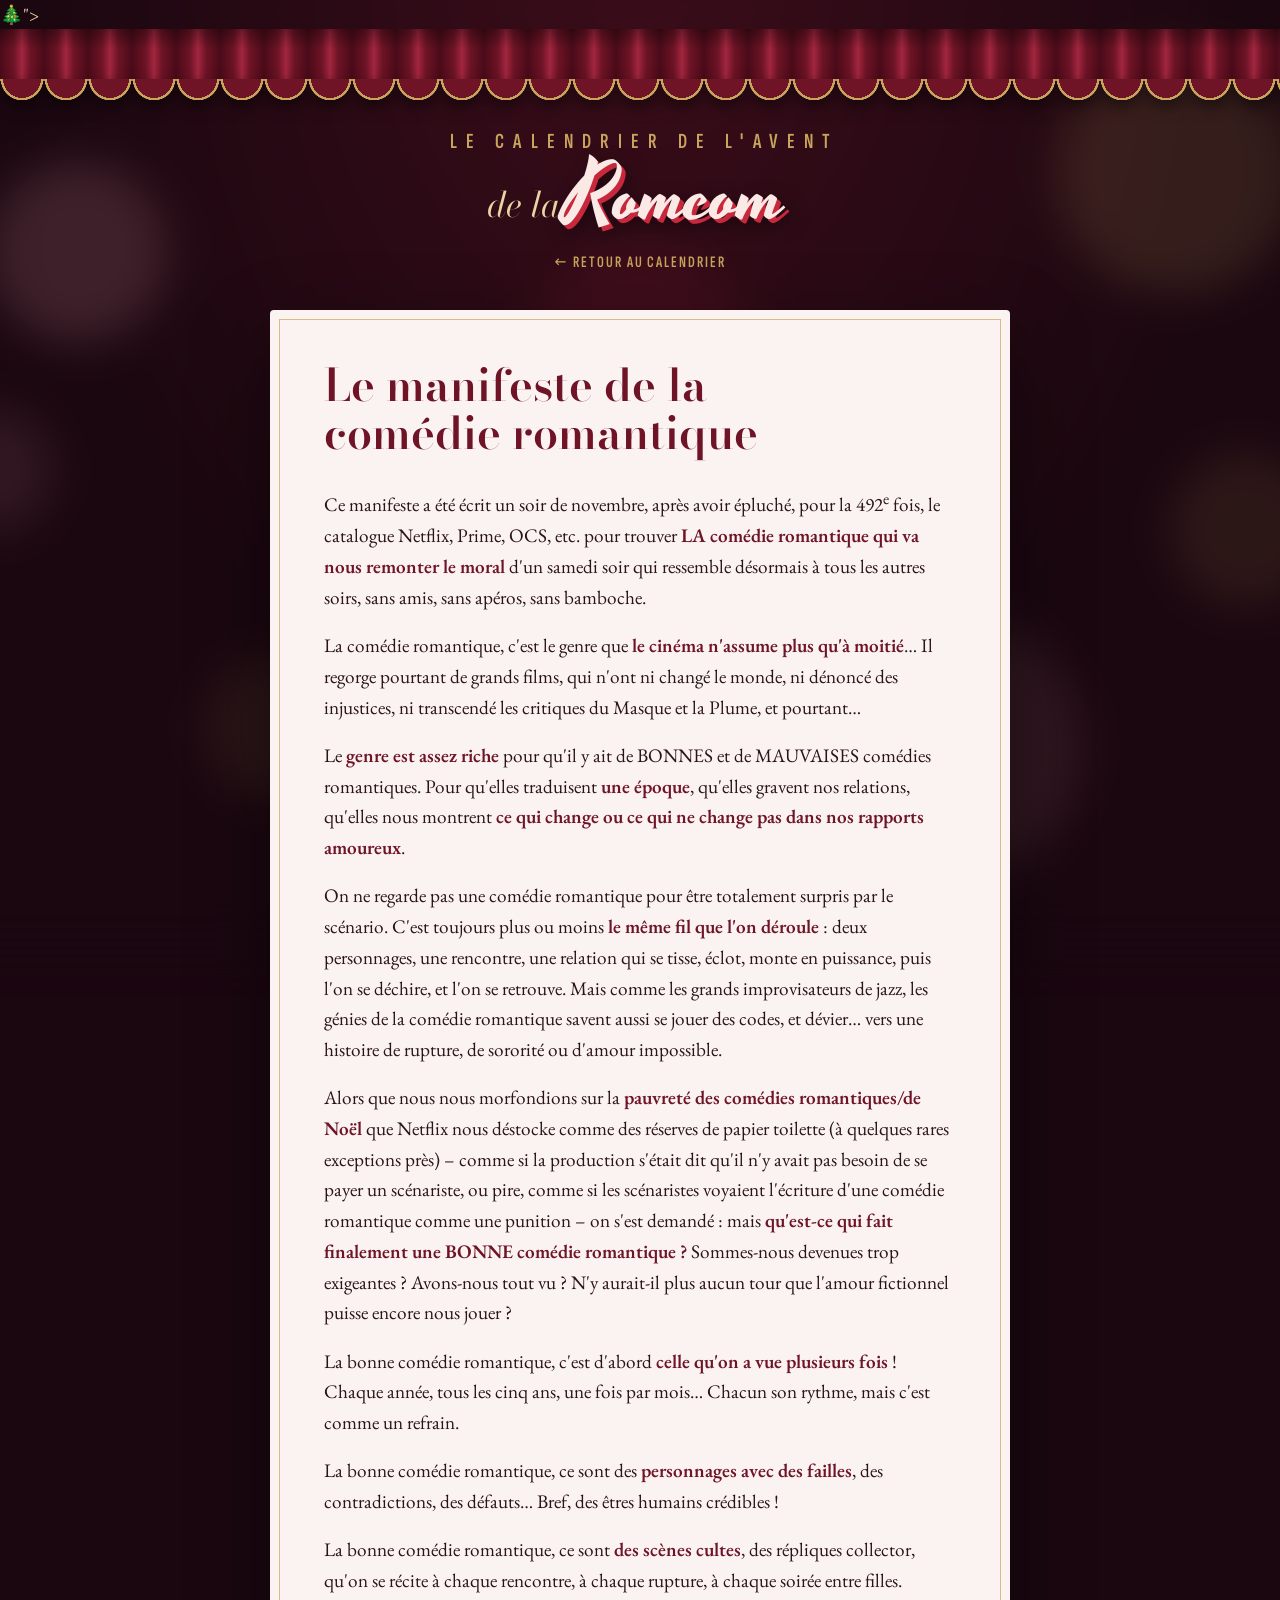
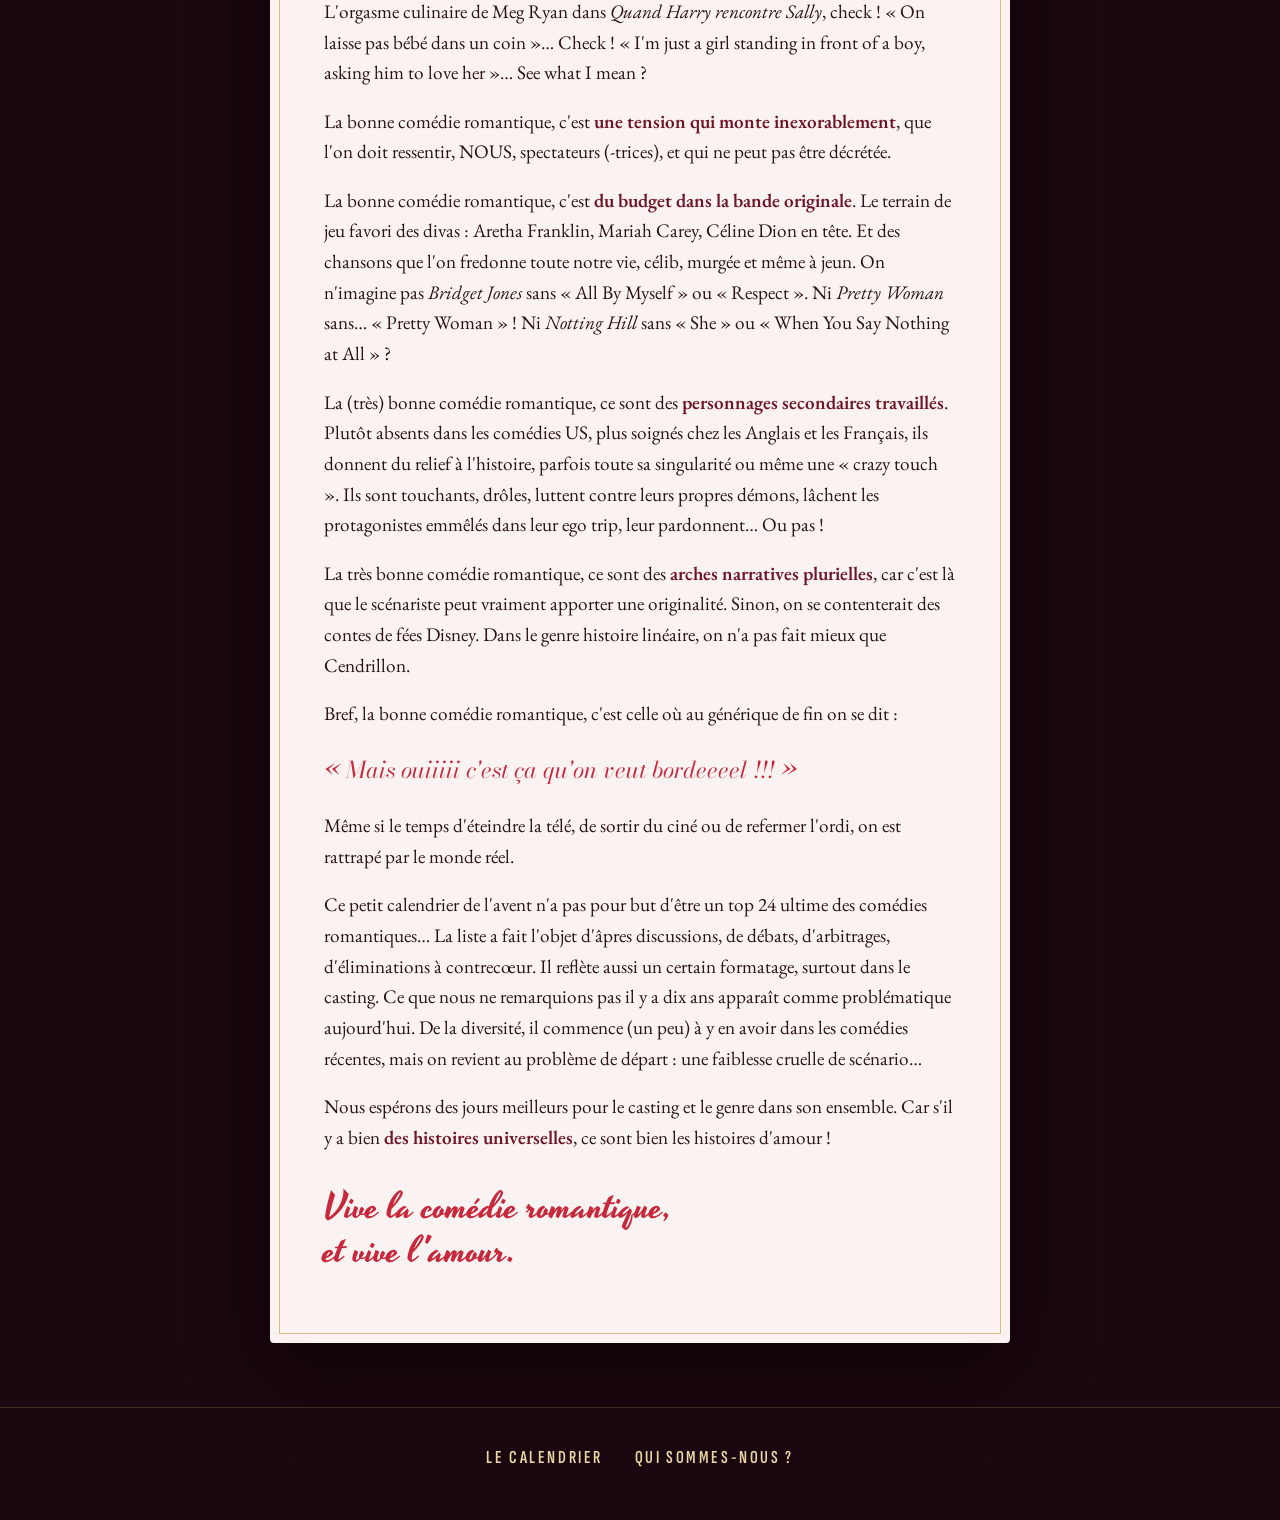
==== manifeste.html @ dc1d34f1 "Le calendrier de l'avent de la romcom Co-Authored-By: Claude Opus 5.5 <noreply@anthropic.com>" ====
<!doctype html>
<html lang="fr">
<head>
  <meta charset="utf-8">
  <meta name="viewport" content="width=device-width, initial-scale=1, viewport-fit=cover">
  <title>Le manifeste de la comédie romantique · Le calendrier de l'avent de la romcom</title>
  <meta name="description" content="Qu'est-ce qui fait une BONNE comédie romantique ? Notre manifeste.">
  <link rel="icon" href="data:image/svg+xml,%3Csvg xmlns='http://www.w3.org/2000/svg' viewBox='0 0 32 32'%3E%3Crect x='13' y='2' width='6' height='5' rx='1' fill='%23c9a45c'/%3E%3Ccircle cx='16' cy='19' r='12' fill='%236e1426' stroke='%23c9a45c' stroke-width='2'/%3E%3C/svg%3E"><text y='.9em' font-size='90'>🎄</text></svg>">
  <link rel="preconnect" href="https://fonts.googleapis.com">
  <link rel="preconnect" href="https://fonts.gstatic.com" crossorigin>
  <link href="https://fonts.googleapis.com/css2?family=Bodoni+Moda:ital,opsz,wght@0,6..96,400..700;1,6..96,400..700&family=EB+Garamond:ital,wght@0,400..600;1,400..600&family=Sofia+Sans+Extra+Condensed:wght@400;600;700&family=Yesteryear&display=swap" rel="stylesheet">
  <link rel="stylesheet" href="assets/style.css?v=7">
</head>
<body>
  <div class="bokeh" aria-hidden="true"></div>
  <div class="lambrequin" aria-hidden="true"></div>

  <header class="entete petite">
    <a href="index.html">
      <span class="enseigne-haut">Le calendrier de l'avent</span>
      <span class="enseigne-bas"><span class="de-la">de la</span> <span class="logo">Romcom</span></span>
    </a>
    <a class="retour" href="index.html">← Retour au calendrier</a>
  </header>

  <main>
    <article class="page">
      <h2>Le manifeste de la comédie romantique</h2>

      <p>Ce manifeste a été écrit un soir de novembre, après avoir épluché, pour la 492<sup>e</sup> fois, le catalogue Netflix, Prime, OCS, etc. pour trouver <strong>LA comédie romantique qui va nous remonter le moral</strong> d'un samedi soir qui ressemble désormais à tous les autres soirs, sans amis, sans apéros, sans bamboche.</p>

      <p>La comédie romantique, c'est le genre que <strong>le cinéma n'assume plus qu'à moitié</strong>… Il regorge pourtant de grands films, qui n'ont ni changé le monde, ni dénoncé des injustices, ni transcendé les critiques du Masque et la Plume, et pourtant…</p>

      <p>Le <strong>genre est assez riche</strong> pour qu'il y ait de BONNES et de MAUVAISES comédies romantiques. Pour qu'elles traduisent <strong>une époque</strong>, qu'elles gravent nos relations, qu'elles nous montrent <strong>ce qui change ou ce qui ne change pas dans nos rapports amoureux</strong>.</p>

      <p>On ne regarde pas une comédie romantique pour être totalement surpris par le scénario. C'est toujours plus ou moins <strong>le même fil que l'on déroule</strong> : deux personnages, une rencontre, une relation qui se tisse, éclot, monte en puissance, puis l'on se déchire, et l'on se retrouve. Mais comme les grands improvisateurs de jazz, les génies de la comédie romantique savent aussi se jouer des codes, et dévier… vers une histoire de rupture, de sororité ou d'amour impossible.</p>

      <p>Alors que nous nous morfondions sur la <strong>pauvreté des comédies romantiques/de Noël</strong> que Netflix nous déstocke comme des réserves de papier toilette (à quelques rares exceptions près) – comme si la production s'était dit qu'il n'y avait pas besoin de se payer un scénariste, ou pire, comme si les scénaristes voyaient l'écriture d'une comédie romantique comme une punition – on s'est demandé : mais <strong>qu'est-ce qui fait finalement une BONNE comédie romantique ?</strong> Sommes-nous devenues trop exigeantes ? Avons-nous tout vu ? N'y aurait-il plus aucun tour que l'amour fictionnel puisse encore nous jouer ?</p>

      <p>La bonne comédie romantique, c'est d'abord <strong>celle qu'on a vue plusieurs fois</strong> ! Chaque année, tous les cinq ans, une fois par mois… Chacun son rythme, mais c'est comme un refrain.</p>

      <p>La bonne comédie romantique, ce sont des <strong>personnages avec des failles</strong>, des contradictions, des défauts… Bref, des êtres humains crédibles !</p>

      <p>La bonne comédie romantique, ce sont <strong>des scènes cultes</strong>, des répliques collector, qu'on se récite à chaque rencontre, à chaque rupture, à chaque soirée entre filles. L'orgasme culinaire de Meg Ryan dans <em>Quand Harry rencontre Sally</em>, check ! « On laisse pas bébé dans un coin »… Check ! « I'm just a girl standing in front of a boy, asking him to love her »… See what I mean ?</p>

      <p>La bonne comédie romantique, c'est <strong>une tension qui monte inexorablement</strong>, que l'on doit ressentir, NOUS, spectateurs (-trices), et qui ne peut pas être décrétée.</p>

      <p>La bonne comédie romantique, c'est <strong>du budget dans la bande originale</strong>. Le terrain de jeu favori des divas : Aretha Franklin, Mariah Carey, Céline Dion en tête. Et des chansons que l'on fredonne toute notre vie, célib, murgée et même à jeun. On n'imagine pas <em>Bridget Jones</em> sans « All By Myself » ou « Respect ». Ni <em>Pretty Woman</em> sans… « Pretty Woman » ! Ni <em>Notting Hill</em> sans « She » ou « When You Say Nothing at All » ?</p>

      <p>La (très) bonne comédie romantique, ce sont des <strong>personnages secondaires travaillés</strong>. Plutôt absents dans les comédies US, plus soignés chez les Anglais et les Français, ils donnent du relief à l'histoire, parfois toute sa singularité ou même une « crazy touch ». Ils sont touchants, drôles, luttent contre leurs propres démons, lâchent les protagonistes emmêlés dans leur ego trip, leur pardonnent… Ou pas !</p>

      <p>La très bonne comédie romantique, ce sont des <strong>arches narratives plurielles</strong>, car c'est là que le scénariste peut vraiment apporter une originalité. Sinon, on se contenterait des contes de fées Disney. Dans le genre histoire linéaire, on n'a pas fait mieux que Cendrillon.</p>

      <p>Bref, la bonne comédie romantique, c'est celle où au générique de fin on se dit :</p>
      <p class="exergue">« Mais ouiiiii c'est ça qu'on veut bordeeeel !!! »</p>
      <p>Même si le temps d'éteindre la télé, de sortir du ciné ou de refermer l'ordi, on est rattrapé par le monde réel.</p>

      <p>Ce petit calendrier de l'avent n'a pas pour but d'être un top 24 ultime des comédies romantiques… La liste a fait l'objet d'âpres discussions, de débats, d'arbitrages, d'éliminations à contrecœur. Il reflète aussi un certain formatage, surtout dans le casting. Ce que nous ne remarquions pas il y a dix ans apparaît comme problématique aujourd'hui. De la diversité, il commence (un peu) à y en avoir dans les comédies récentes, mais on revient au problème de départ : une faiblesse cruelle de scénario…</p>

      <p>Nous espérons des jours meilleurs pour le casting et le genre dans son ensemble. Car s'il y a bien <strong>des histoires universelles</strong>, ce sont bien les histoires d'amour !</p>

      <p class="signature">Vive la comédie romantique,<br>et vive l'amour.</p>
    </article>
  </main>

  <footer class="pied">
    <nav>
      <a href="index.html">Le calendrier</a>
      <a href="qui-sommes-nous.html">Qui sommes-nous ?</a>
    </nav>
  </footer>
</body>
</html>
---- assets/style.css ----
/* Le calendrier de l'avent de la romcom
   Concept : un palais de cinéma à Noël. Rideau de velours, boules dorées,
   fiche façon programme de séance (bloc-générique d'affiche, tableau des séances). */
:root {
  --nuit: #1b0710;          /* fond : velours dans le noir de la salle */
  --velours: #6e1426;       /* rideau, boules */
  --velours-clair: #a3263f;
  --rouge: #c8283c;         /* le rouge du logo d'origine */
  --or: #c9a45c;
  --or-pale: #ead5a4;
  --rose-papier: #fbf3f1;   /* papier du programme, légèrement rosé */
  --encre: #2a1418;
  --encre-2: #6f565b;
  --filet: rgba(110, 20, 38, .18);

  --f-titre: "Bodoni Moda", "Didot", "Bodoni 72", serif;
  --f-texte: "EB Garamond", "Garamond", "Times New Roman", serif;
  --f-generique: "Sofia Sans Extra Condensed", "Arial Narrow", sans-serif;
  --f-logo: "Yesteryear", "Brush Script MT", cursive;

  color-scheme: dark;
}

*, *::before, *::after { box-sizing: border-box; }
html { -webkit-text-size-adjust: 100%; }
body {
  margin: 0;
  min-height: 100vh;
  background: var(--nuit);
  color: var(--or-pale);
  font-family: var(--f-texte);
  font-size: 1.15rem;
  line-height: 1.6;
  overflow-x: hidden;
}
a { color: inherit; }
img { max-width: 100%; display: block; }
h1, h2, h3 { text-wrap: balance; }

/* Lumières floues de la salle (clin d'œil au fond du site d'origine) */
.bokeh {
  position: fixed; inset: 0; z-index: -1; pointer-events: none;
  background:
    radial-gradient(circle at 10% 30%, rgba(236, 160, 175, .16) 0 6%, transparent 6.5%),
    radial-gradient(circle at 88% 22%, rgba(201, 164, 92, .14) 0 8%, transparent 8.5%),
    radial-gradient(circle at 72% 80%, rgba(236, 160, 175, .10) 0 10%, transparent 10.5%),
    radial-gradient(circle at 24% 78%, rgba(201, 164, 92, .09) 0 5%, transparent 5.5%),
    radial-gradient(circle at 50% 42%, rgba(200, 40, 60, .10) 0 13%, transparent 13.5%),
    radial-gradient(circle at 93% 58%, rgba(201, 164, 92, .10) 0 5%, transparent 5.5%),
    radial-gradient(circle at 4% 52%, rgba(236, 160, 175, .10) 0 4%, transparent 4.5%),
    radial-gradient(ellipse at 50% 0%, #3b0d1a 0%, var(--nuit) 60%);
  filter: blur(20px);
  transform: scale(1.1);
}
/* Étincelles dorées qui scintillent dans la salle */
.etincelles { position: fixed; inset: 0; z-index: -1; pointer-events: none; }
.etincelles span {
  position: absolute; width: 3px; height: 3px; border-radius: 50%;
  background: var(--or-pale);
  box-shadow: 0 0 6px 1px rgba(234, 213, 164, .7);
  opacity: 0;
  animation: scintille 5s ease-in-out infinite;
}
@keyframes scintille { 0%, 100% { opacity: 0; transform: scale(.6); } 50% { opacity: .9; transform: scale(1); } }

/* ---------- Le lambrequin : le haut du rideau de scène ---------- */
.lambrequin { position: relative; height: 76px; pointer-events: none; }
.lambrequin::before {
  content: ""; position: absolute; inset: 0 0 26px;
  background:
    linear-gradient(180deg, rgba(0, 0, 0, .35), transparent 40%),
    repeating-linear-gradient(90deg, #4a0b19 0, var(--velours) 14px, var(--velours-clair) 22px, var(--velours) 30px, #4a0b19 44px);
  box-shadow: 0 2px 0 var(--or);
}
.lambrequin::after {
  content: ""; position: absolute; left: 0; right: 0; bottom: 0; height: 26px;
  background: radial-gradient(circle at 50% 0, var(--velours) 0 19px, var(--or) 19px 21px, transparent 21.5px) 0 0 / 44px 26px repeat-x;
  filter: drop-shadow(0 6px 8px rgba(0, 0, 0, .5));
}

/* ---------- En-tête : l'enseigne ---------- */
.entete {
  text-align: center;
  padding-block: 2rem .5rem;
  padding-left: max(16px, env(safe-area-inset-left, 0px));
  padding-right: max(16px, env(safe-area-inset-right, 0px));
}
.entete h1 { margin: 0; font-weight: normal; line-height: 1; }
.enseigne-haut {
  display: block;
  font-family: var(--f-generique); font-weight: 600;
  font-size: clamp(1rem, 3vw, 1.35rem);
  letter-spacing: .42em; text-transform: uppercase;
  color: var(--or);
  padding-left: .42em; /* compense l'espacement de la dernière lettre */
}
.enseigne-bas { display: flex; align-items: baseline; justify-content: center; gap: .25em; margin-top: .2rem; }
.enseigne-bas .de-la { font-family: var(--f-titre); font-style: italic; font-size: clamp(1.4rem, 4vw, 2.2rem); color: var(--or-pale); }
.logo {
  font-family: var(--f-logo);
  font-size: clamp(4.2rem, 15vw, 8.5rem);
  line-height: .9;
  color: #fbe9e6;
  text-shadow: .045em .045em 0 var(--rouge), .09em .09em 18px rgba(0, 0, 0, .55);
  padding-right: .1em;
}
.accroche {
  margin: 1.1rem auto 0; max-width: 34ch;
  font-style: italic; color: rgba(234, 213, 164, .85);
  font-size: clamp(1.1rem, 2.8vw, 1.3rem); line-height: 1.4;
}
.statut {
  margin: 1.4rem auto 0; max-width: 40ch; min-height: 1.6em;
  font-family: var(--f-generique); font-weight: 600; font-size: 1.15rem;
  letter-spacing: .08em; text-transform: uppercase; color: var(--or);
}
.apercu {
  max-width: 560px; margin: 1rem auto 0; padding: .5rem 1rem; text-align: center;
  font-family: var(--f-generique); letter-spacing: .06em; text-transform: uppercase; font-size: .95rem;
  border: 1px dashed var(--or); color: var(--or-pale);
}

/* ---------- Le calendrier : 24 boules ---------- */
.calendrier {
  display: grid;
  grid-template-columns: repeat(6, minmax(0, 1fr));
  gap: 3.4rem 2rem;
  max-width: 1040px;
  margin: 0 auto;
  padding-block: 3.2rem 4.5rem;
  padding-left: max(16px, env(safe-area-inset-left, 0px));
  padding-right: max(16px, env(safe-area-inset-right, 0px));
}
@media (max-width: 860px) { .calendrier { grid-template-columns: repeat(4, minmax(0, 1fr)); } }
@media (max-width: 540px) { .calendrier { grid-template-columns: repeat(3, minmax(0, 1fr)); gap: 2.8rem 1.1rem; padding-top: 2.6rem; } }

.case {
  position: relative;
  aspect-ratio: 1; width: 100%; max-width: 100%;
  padding: 0; margin: 0; border: 0; background: none;
  border-radius: 50%;
  perspective: 1000px;
  cursor: pointer;
  color: inherit; font: inherit;
  -webkit-tap-highlight-color: transparent;
  /* les boules se balancent doucement au bout de leur fil */
  animation: balance 6s ease-in-out infinite;
  animation-delay: calc(var(--i) * -0.37s);
  transform-origin: 50% -30%;
}
@keyframes balance { 0%, 100% { rotate: -1.6deg; } 50% { rotate: 1.6deg; } }
/* attache dorée + fil */
.case::before {
  content: ""; position: absolute; left: 50%; top: -9%; width: 20%; height: 10%;
  translate: -50% 0; border-radius: 2px 2px 1px 1px; z-index: 2;
  background: linear-gradient(90deg, #8d6c2f, var(--or-pale) 45%, var(--or) 60%, #8d6c2f);
}
.case::after {
  content: ""; position: absolute; left: 50%; bottom: 109%; width: 1px; height: 2.4rem;
  background: linear-gradient(180deg, transparent, rgba(201, 164, 92, .65));
}
.case-inner {
  position: absolute; inset: 0;
  transform-style: preserve-3d;
  transition: transform 1s cubic-bezier(.2, .75, .2, 1), scale .25s ease;
  border-radius: 50%;
}
.case.ouverte .case-inner { transform: rotateY(180deg); }
.face {
  position: absolute; inset: 0;
  border-radius: 50%; overflow: hidden;
  -webkit-backface-visibility: hidden; backface-visibility: hidden;
  display: flex; flex-direction: column; align-items: center; justify-content: center;
}
.porte {
  background: radial-gradient(circle at 34% 28%, #b9405a 0%, var(--velours-clair) 18%, var(--velours) 52%, #2c0811 100%);
  box-shadow: inset 0 0 0 2px var(--or), inset 0 0 0 7px rgba(44, 8, 17, .45), inset 0 0 0 8px rgba(201, 164, 92, .5), 0 14px 26px rgba(0, 0, 0, .5);
}
.porte::before {
  content: ""; position: absolute; left: 20%; top: 12%; width: 32%; height: 20%;
  border-radius: 50%; rotate: -28deg;
  background: radial-gradient(ellipse, rgba(255, 255, 255, .32), transparent 70%);
}
.num {
  font-family: var(--f-titre); font-style: italic; font-weight: 600;
  font-size: clamp(1.9rem, 5vw, 3rem); line-height: 1;
  color: var(--or-pale);
  font-variant-numeric: lining-nums;
}
.mois {
  margin-top: .25em;
  font-family: var(--f-generique); font-weight: 600;
  font-size: clamp(.7rem, 1.6vw, .85rem); letter-spacing: .24em; text-transform: uppercase;
  color: var(--or);
}
.case.fermee { cursor: default; }
.case.fermee .porte { filter: saturate(.5) brightness(.6); }
/* disponible mais pas encore ouverte : elle brille */
.case.prete .porte { animation: halo 2.4s ease-in-out infinite; }
.case.prete .mois::after { content: " ✦"; color: var(--or-pale); }
@keyframes halo {
  0%, 100% { box-shadow: inset 0 0 0 2px var(--or), inset 0 0 0 7px rgba(44,8,17,.45), inset 0 0 0 8px rgba(201,164,92,.5), 0 14px 26px rgba(0,0,0,.5), 0 0 0 0 rgba(234,213,164,0); }
  50% { box-shadow: inset 0 0 0 2px var(--or-pale), inset 0 0 0 7px rgba(44,8,17,.45), inset 0 0 0 8px rgba(234,213,164,.8), 0 14px 26px rgba(0,0,0,.5), 0 0 28px 4px rgba(234,213,164,.4); }
}
/* le 24 : la boule dorée */
.case[data-jour="24"] .porte {
  background: radial-gradient(circle at 34% 28%, #fff2cf 0%, var(--or-pale) 20%, var(--or) 55%, #8d6c2f 100%);
  box-shadow: inset 0 0 0 2px var(--or-pale), inset 0 0 0 7px rgba(141, 108, 47, .4), inset 0 0 0 8px rgba(255, 242, 207, .6), 0 14px 26px rgba(0, 0, 0, .5);
}
.case[data-jour="24"] .num, .case[data-jour="24"] .mois { color: var(--velours); }

.scene {
  transform: rotateY(180deg);
  background-color: var(--velours);
  background-size: 116%;
  background-position: center;
  box-shadow: inset 0 0 0 3px var(--or), 0 14px 26px rgba(0, 0, 0, .5);
}
.pastille {
  position: absolute; bottom: 6%; left: 50%; translate: -50% 0;
  padding: .05em .55em;
  background: var(--nuit); color: var(--or-pale);
  font-family: var(--f-titre); font-style: italic; font-weight: 600; font-size: clamp(.75rem, 1.9vw, .95rem);
  border: 1px solid var(--or);
}
.case:not(.fermee):hover .case-inner, .case:not(.fermee):focus-visible .case-inner { scale: 1.05; }
.case:focus-visible { outline: 2px solid var(--or-pale); outline-offset: 6px; }
.case.secoue { animation: secoue .5s ease; }
@keyframes secoue { 0%, 100% { rotate: 0deg; } 20% { rotate: -7deg; } 40% { rotate: 6deg; } 60% { rotate: -4deg; } 80% { rotate: 2deg; } }

/* ---------- La fiche : un programme de séance ---------- */
.fiche {
  width: min(880px, calc(100% - 24px));
  max-height: calc(100dvh - 24px);
  padding: 0; border: 0;
  border-radius: 4px;
  background: var(--rose-papier);
  color: var(--encre);
  box-shadow: 0 30px 80px rgba(0, 0, 0, .6);
  overflow: hidden;
  color-scheme: light;
}
.fiche[open] { display: flex; flex-direction: column; animation: apparait .4s cubic-bezier(.2, .75, .2, 1); }
@keyframes apparait { from { opacity: 0; transform: translateY(20px); } to { opacity: 1; transform: none; } }
.fiche::backdrop { background: rgba(14, 4, 8, .8); backdrop-filter: blur(4px); -webkit-backdrop-filter: blur(4px); }
.fiche::before { content: ""; position: absolute; inset: 9px; border: 1px solid rgba(201, 164, 92, .7); pointer-events: none; z-index: 1; }
.fiche-contenu { overflow-y: auto; padding: 2.8rem 3rem 2.2rem; }
.fermer {
  position: absolute; top: 18px; right: 18px; z-index: 3;
  width: 40px; height: 40px; border-radius: 50%;
  border: 1px solid var(--or); background: var(--rose-papier); color: var(--velours);
  font-family: var(--f-texte); font-size: 1.6rem; line-height: 1; cursor: pointer;
  display: grid; place-items: center;
}
.fermer:hover { background: var(--velours); color: var(--or-pale); }
.fermer:focus-visible, .ou-regarder a:focus-visible { outline: 2px solid var(--rouge); outline-offset: 3px; }

.fiche-haut { display: grid; grid-template-columns: 200px minmax(0, 1fr); grid-template-rows: auto 1fr; column-gap: 2.2rem; align-items: start; }
.fiche-haut .fiche-affiche { grid-row: 1 / span 2; }
.fiche-haut .generique { grid-column: 2; }
.fiche-affiche { width: 100%; height: auto; aspect-ratio: 2 / 3; max-width: 100%; object-fit: cover; box-shadow: 0 14px 30px rgba(42, 20, 24, .35); }
.fiche-date {
  margin: 0 0 .5rem;
  font-family: var(--f-generique); font-weight: 600; font-size: 1rem;
  letter-spacing: .14em; text-transform: uppercase; color: var(--rouge);
  padding-right: 3rem;
}
.fiche-titre { margin: 0; font-family: var(--f-titre); font-weight: 600; font-size: clamp(1.8rem, 4.4vw, 2.9rem); line-height: 1.05; letter-spacing: -.01em; color: var(--velours); }
.fiche-vf { margin: .4rem 0 0; font-family: var(--f-titre); font-style: italic; font-size: clamp(1.05rem, 2.5vw, 1.3rem); color: var(--encre-2); }
.fiche-annee { font-style: normal; font-variant-numeric: lining-nums; }

/* Bloc-générique, comme au bas d'une affiche */
.generique {
  margin: 1.4rem 0 0;
  font-family: var(--f-generique);
  text-transform: uppercase;
  line-height: 1.15;
  color: var(--encre-2);
  display: flex; flex-wrap: wrap; gap: .5rem 1.1rem;
  padding-top: 1rem; border-top: 1px solid var(--filet);
}
.generique p { margin: 0; }
.generique .role { display: block; font-size: .8rem; font-weight: 600; letter-spacing: .16em; color: var(--rouge); }
.generique .noms { font-size: 1.3rem; font-weight: 700; letter-spacing: .02em; color: var(--encre); }
.generique .roman { display: block; font-size: .95rem; font-weight: 400; letter-spacing: .04em; color: var(--encre-2); }
.generique .avec { flex-basis: 100%; }

.bloc { margin-top: 2.3rem; max-width: 66ch; }
.bloc h3 {
  margin: 0 0 .8rem;
  font-family: var(--f-generique); font-weight: 700; font-size: 1.05rem;
  letter-spacing: .18em; text-transform: uppercase; color: var(--rouge);
}
.bloc p { margin: 0 0 .75rem; }
.raisons { list-style: none; margin: 0; padding: 0; display: grid; gap: 1.3rem; }
.raisons li { display: grid; grid-template-columns: 2.6rem minmax(0, 1fr); column-gap: .6rem; }
.raisons .chiffre { font-family: var(--f-titre); font-style: italic; font-weight: 600; font-size: 2.7rem; line-height: .9; color: var(--rouge); font-variant-numeric: lining-nums; }
.raisons li p { margin: 0 0 .45rem; }
.raisons li p.court { margin: 0; }

/* Où regarder : présenté comme un tableau des séances */
.ou-regarder { margin: 0; border-top: 2px solid var(--encre); }
.ou-regarder .ligne { display: grid; grid-template-columns: 11rem minmax(0, 1fr); gap: 1rem; padding: .7rem 0; border-bottom: 1px solid var(--filet); }
.ou-regarder dt { font-family: var(--f-generique); font-weight: 600; font-size: .85rem; letter-spacing: .14em; text-transform: uppercase; color: var(--encre-2); padding-top: .25rem; }
.ou-regarder dd { margin: 0; font-family: var(--f-generique); font-weight: 700; font-size: 1.3rem; text-transform: uppercase; letter-spacing: .03em; line-height: 1.25; color: var(--encre); }
.ou-regarder .ligne.secondaire dd { font-weight: 400; color: var(--encre-2); }
.ou-regarder .sep { color: var(--or); font-weight: 400; padding-left: .35em; }
.ou-regarder .nom { white-space: nowrap; }
.ou-regarder dd.rien { font-family: var(--f-texte); text-transform: none; font-style: italic; font-weight: 400; font-size: 1.05rem; letter-spacing: 0; color: var(--encre-2); }
.note { margin: .8rem 0 0; font-size: .95rem; color: var(--encre-2); }
.note a { color: var(--velours); font-weight: 600; text-underline-offset: 3px; }


@media (max-width: 680px) {
  .fiche-contenu { padding: 2.4rem 1.3rem 1.6rem; }
  .fiche::before { inset: 6px; }
  .fiche-haut { grid-template-columns: 108px minmax(0, 1fr); column-gap: 1.1rem; }
  .fiche-haut .fiche-affiche { grid-row: 1; }
  .fiche-haut .generique { grid-column: 1 / -1; }
  .fiche-titre { font-size: 1.6rem; }
  .fiche-date { font-size: .85rem; }
  .fermer { top: 12px; right: 12px; width: 36px; height: 36px; }
  .ou-regarder .ligne { grid-template-columns: 1fr; gap: .2rem; }
  .raisons li { grid-template-columns: 2rem minmax(0, 1fr); }
  .raisons .chiffre { font-size: 2.1rem; }
}

/* ---------- Message furtif ---------- */
.toast {
  position: fixed; left: 50%; bottom: calc(24px + env(safe-area-inset-bottom, 0px)); translate: -50% 16px; z-index: 10;
  max-width: calc(100% - 32px);
  padding: .7rem 1.2rem;
  background: var(--rose-papier); color: var(--velours);
  border: 1px solid var(--or);
  box-shadow: 0 12px 30px rgba(0, 0, 0, .45);
  font-size: 1.05rem; text-align: center;
  opacity: 0; pointer-events: none; transition: opacity .3s, translate .3s;
}
.toast.visible { opacity: 1; translate: -50% 0; }

/* ---------- Pied de page : le générique de fin ---------- */
.pied {
  text-align: center;
  padding-block: 2.2rem 3rem;
  padding-left: max(16px, env(safe-area-inset-left, 0px));
  padding-right: max(16px, env(safe-area-inset-right, 0px));
  border-top: 1px solid rgba(201, 164, 92, .25);
}
.pied nav { display: flex; flex-wrap: wrap; justify-content: center; gap: .5rem 2rem; font-family: var(--f-generique); font-weight: 600; font-size: 1.15rem; letter-spacing: .14em; text-transform: uppercase; }
.pied nav a { color: var(--or-pale); text-decoration: none; }
.pied nav a:hover, .pied nav a:focus-visible { color: #fff; text-decoration: underline; text-decoration-color: var(--or); text-underline-offset: 5px; }
.mentions { margin: 1.2rem auto 0; max-width: 60ch; font-size: .9rem; color: rgba(234, 213, 164, .5); }

/* ---------- Pages texte (manifeste, qui sommes-nous) ---------- */
.entete.petite { padding-top: 1.2rem; }
.entete.petite .logo { font-size: clamp(3rem, 11vw, 5rem); }
.entete.petite a { text-decoration: none; }
.retour {
  display: inline-block; margin-top: 1rem;
  font-family: var(--f-generique); font-weight: 600; letter-spacing: .12em; text-transform: uppercase; font-size: 1rem;
  color: var(--or);
}
.page {
  position: relative;
  max-width: 740px; margin: 1.6rem auto 4rem; padding: 3.2rem 3.4rem;
  background: var(--rose-papier); color: var(--encre);
  border-radius: 4px;
  box-shadow: 0 30px 80px rgba(0, 0, 0, .45);
  font-size: 1.2rem;
}
.page::before { content: ""; position: absolute; inset: 9px; border: 1px solid rgba(201, 164, 92, .7); pointer-events: none; }
.page h2 { margin: 0 0 1.8rem; font-family: var(--f-titre); font-weight: 600; font-size: clamp(2rem, 5.5vw, 2.8rem); line-height: 1.08; color: var(--velours); }
.page p { margin: 0 0 1.1rem; }
.page strong { font-weight: 600; color: var(--velours); }
.page .exergue { font-family: var(--f-titre); font-style: italic; font-size: 1.45rem; line-height: 1.3; color: var(--rouge); margin: 1.6rem 0; }
.page .signature { font-family: var(--f-logo); font-size: 2.4rem; line-height: 1.15; color: var(--rouge); margin-top: 2rem; }
.a-venir { font-style: italic; color: var(--encre-2); }
@media (max-width: 680px) { .page { margin: 1rem 12px 3rem; padding: 2.4rem 1.4rem; font-size: 1.12rem; } .page::before { inset: 6px; } }

@media (prefers-reduced-motion: reduce) {
  *, *::before, *::after { animation: none !important; transition: none !important; }
}
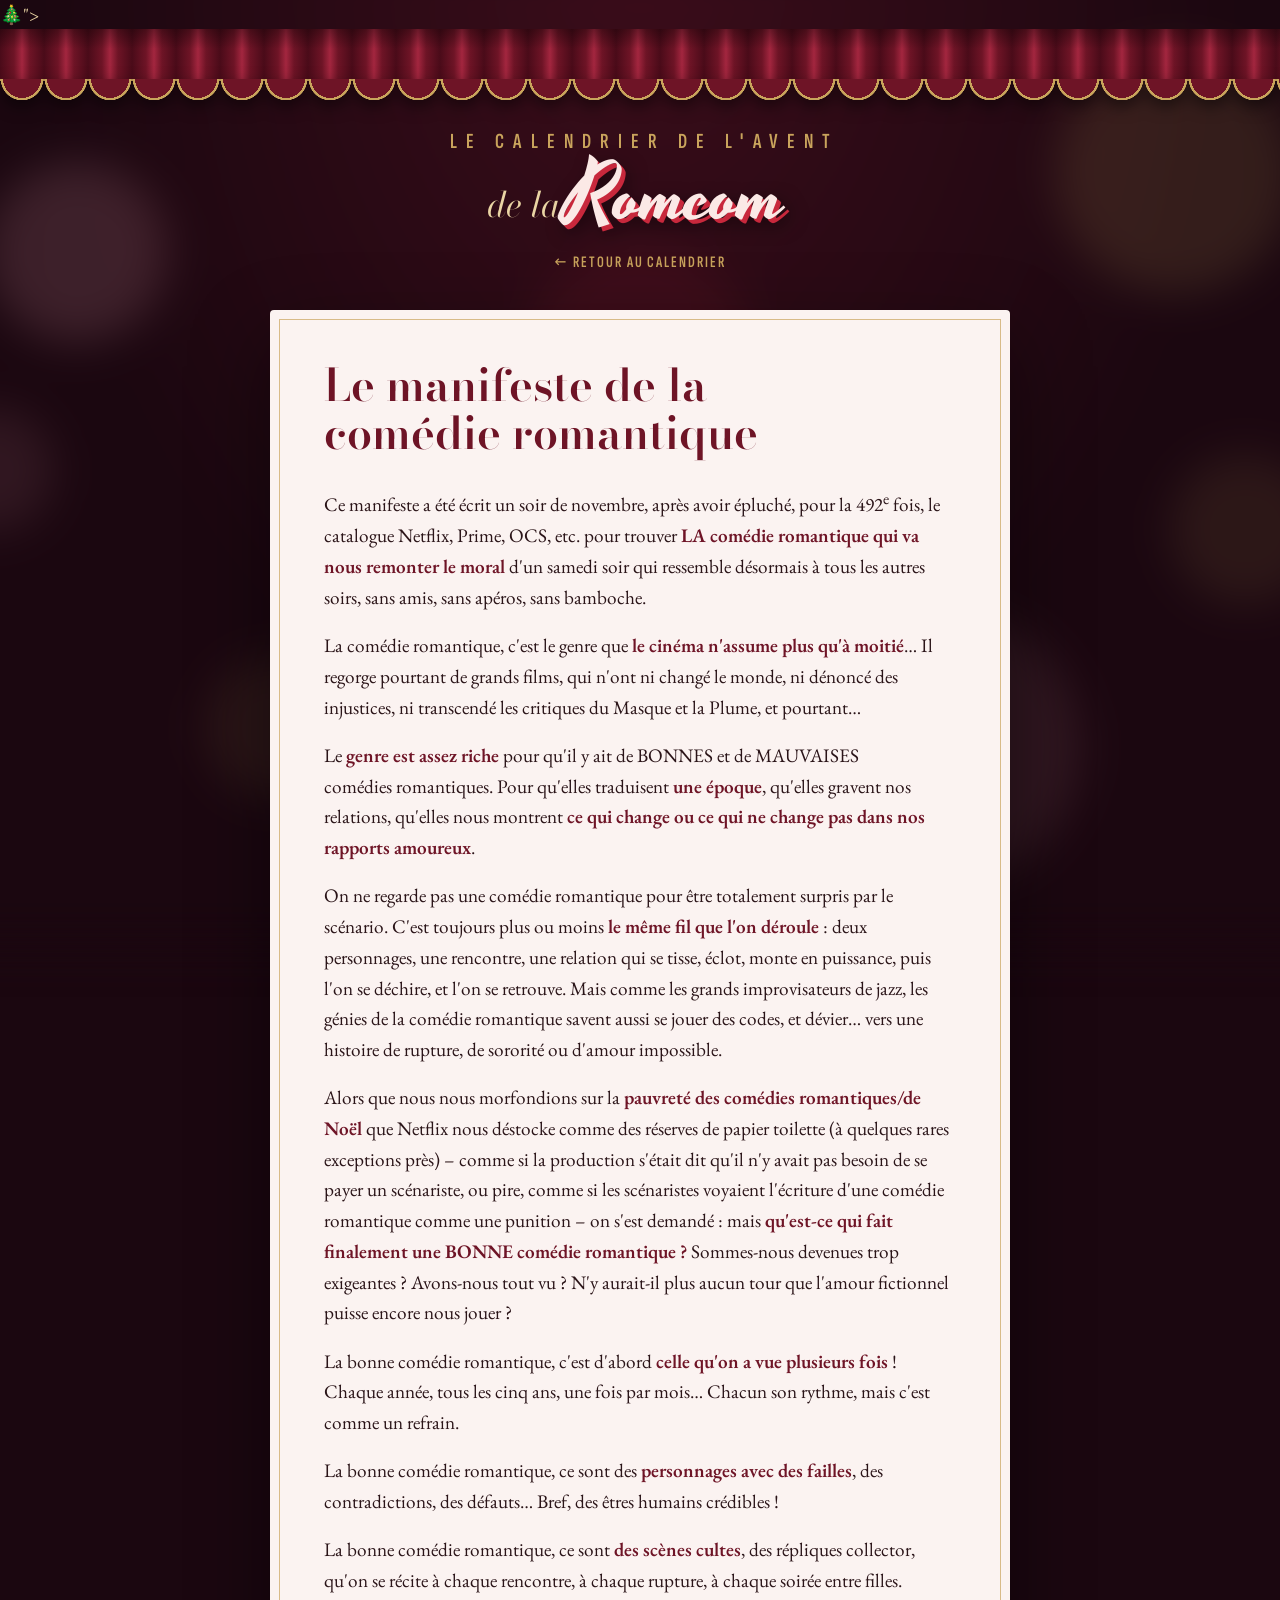
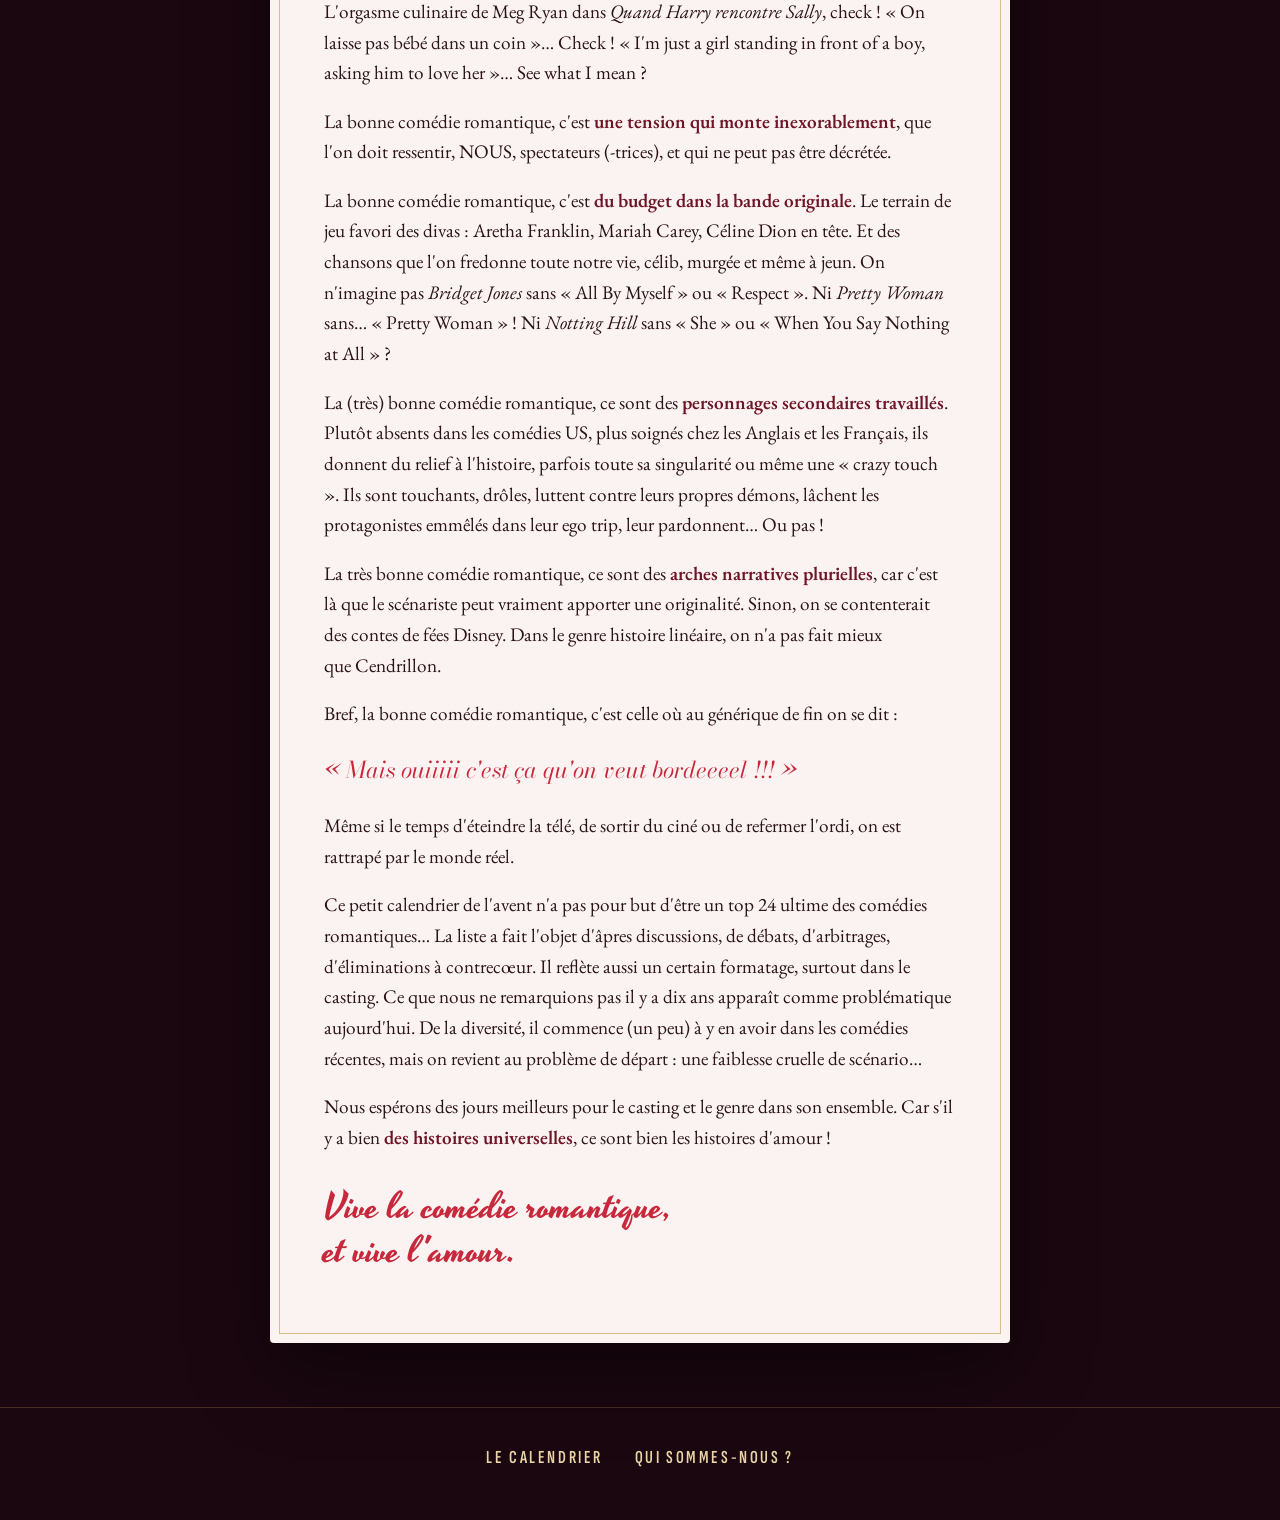
==== commit 3dfc55b1: "Corrections de l'audit : contrastes, petits écrans, case du jour, aperçu de partage - Boules fermées" ====
--- a/manifeste.html
+++ b/manifeste.html
@@ -4,12 +4,23 @@
   <meta charset="utf-8">
   <meta name="viewport" content="width=device-width, initial-scale=1, viewport-fit=cover">
   <title>Le manifeste de la comédie romantique · Le calendrier de l'avent de la romcom</title>
+  <meta property="og:type" content="website">
+  <meta property="og:locale" content="fr_FR">
+  <meta property="og:site_name" content="Le calendrier de l'avent de la romcom">
+  <meta property="og:title" content="Le manifeste de la comédie romantique">
+  <meta property="og:description" content="Qu'est-ce qui fait une BONNE comédie romantique ? Notre manifeste.">
+  <meta property="og:url" content="https://sararbg.github.io/calendrier-avent-romcom/manifeste.html">
+  <meta property="og:image" content="https://sararbg.github.io/calendrier-avent-romcom/images/partage.jpg">
+  <meta property="og:image:width" content="1200">
+  <meta property="og:image:height" content="630">
+  <meta property="og:image:alt" content="Le calendrier de l'avent de la romcom : un rideau de cinéma et des boules de Noël avec des scènes de films">
+  <meta name="twitter:card" content="summary_large_image">
   <meta name="description" content="Qu'est-ce qui fait une BONNE comédie romantique ? Notre manifeste.">
   <link rel="icon" href="data:image/svg+xml,%3Csvg xmlns='http://www.w3.org/2000/svg' viewBox='0 0 32 32'%3E%3Crect x='13' y='2' width='6' height='5' rx='1' fill='%23c9a45c'/%3E%3Ccircle cx='16' cy='19' r='12' fill='%236e1426' stroke='%23c9a45c' stroke-width='2'/%3E%3C/svg%3E"><text y='.9em' font-size='90'>🎄</text></svg>">
   <link rel="preconnect" href="https://fonts.googleapis.com">
   <link rel="preconnect" href="https://fonts.gstatic.com" crossorigin>
   <link href="https://fonts.googleapis.com/css2?family=Bodoni+Moda:ital,opsz,wght@0,6..96,400..700;1,6..96,400..700&family=EB+Garamond:ital,wght@0,400..600;1,400..600&family=Sofia+Sans+Extra+Condensed:wght@400;600;700&family=Yesteryear&display=swap" rel="stylesheet">
-  <link rel="stylesheet" href="assets/style.css?v=7">
+  <link rel="stylesheet" href="assets/style.css?v=11">
 </head>
 <body>
   <div class="bokeh" aria-hidden="true"></div>
--- a/assets/style.css
+++ b/assets/style.css
@@ -35,7 +35,10 @@
 }
 a { color: inherit; }
 img { max-width: 100%; display: block; }
+html { scrollbar-color: var(--velours) var(--nuit); }
+::selection { background: var(--rouge); color: #fff; }
 h1, h2, h3 { text-wrap: balance; }
+p { text-wrap: pretty; }
 
 /* Lumières floues de la salle (clin d'œil au fond du site d'origine) */
 .bokeh {
@@ -114,6 +117,17 @@
   font-family: var(--f-generique); font-weight: 600; font-size: 1.15rem;
   letter-spacing: .08em; text-transform: uppercase; color: var(--or);
 }
+/* « Trouver la case du jour » : un billet doré qui mène à la bonne boule */
+.vers-case {
+  min-height: 44px; padding: .5rem 1.3rem;
+  font: inherit; letter-spacing: inherit; text-transform: inherit;
+  color: var(--or-pale); background: rgba(110, 20, 38, .45);
+  border: 1px solid var(--or); border-radius: 2px;
+  cursor: pointer;
+  transition: background-color .2s ease, color .2s ease;
+}
+.vers-case:hover { background: var(--velours); color: #fff; }
+.vers-case:focus-visible { outline: 2px solid var(--or-pale); outline-offset: 4px; }
 .apercu {
   max-width: 560px; margin: 1rem auto 0; padding: .5rem 1rem; text-align: center;
   font-family: var(--f-generique); letter-spacing: .06em; text-transform: uppercase; font-size: .95rem;
@@ -193,21 +207,44 @@
   font-size: clamp(.7rem, 1.6vw, .85rem); letter-spacing: .24em; text-transform: uppercase;
   color: var(--or);
 }
+.num, .mois { position: relative; z-index: 1; }
+/* case pas encore disponible : boule éteinte, velours terni, texte qui reste lisible */
 .case.fermee { cursor: default; }
-.case.fermee .porte { filter: saturate(.5) brightness(.6); }
-/* disponible mais pas encore ouverte : elle brille */
-.case.prete .porte { animation: halo 2.4s ease-in-out infinite; }
+.case.fermee .porte {
+  background: radial-gradient(circle at 34% 28%, #6a4a50 0%, #4f3238 20%, #3a1f25 55%, #1c0c10 100%);
+  box-shadow: inset 0 0 0 2px rgba(201, 164, 92, .45), inset 0 0 0 7px rgba(28, 12, 16, .45), inset 0 0 0 8px rgba(201, 164, 92, .25), 0 14px 26px rgba(0, 0, 0, .5);
+}
+.case.fermee .porte::before { opacity: .45; }
+.case.fermee .num { color: #c4b088; }
+.case.fermee .mois { color: #cdb98f; }
+/* disponible mais pas encore ouverte : elle brille.
+   La lueur est un calque à part dont seule l'opacité s'anime (léger à afficher). */
+.halo {
+  position: absolute; inset: 0; z-index: 0; border-radius: 50%;
+  box-shadow: 0 0 30px 6px rgba(234, 213, 164, .5);
+  opacity: 0; pointer-events: none;
+}
+.case-inner { z-index: 1; }
+.case.prete .halo { opacity: .6; animation: lueur 2.4s ease-in-out infinite; }
+@keyframes lueur { 0%, 100% { opacity: .15; } 50% { opacity: 1; } }
+.case.prete .porte { box-shadow: inset 0 0 0 2px var(--or-pale), inset 0 0 0 7px rgba(44, 8, 17, .45), inset 0 0 0 8px rgba(234, 213, 164, .7), 0 14px 26px rgba(0, 0, 0, .5); }
+.case.prete .mois { color: var(--or-pale); }
 .case.prete .mois::after { content: " ✦"; color: var(--or-pale); }
-@keyframes halo {
-  0%, 100% { box-shadow: inset 0 0 0 2px var(--or), inset 0 0 0 7px rgba(44,8,17,.45), inset 0 0 0 8px rgba(201,164,92,.5), 0 14px 26px rgba(0,0,0,.5), 0 0 0 0 rgba(234,213,164,0); }
-  50% { box-shadow: inset 0 0 0 2px var(--or-pale), inset 0 0 0 7px rgba(44,8,17,.45), inset 0 0 0 8px rgba(234,213,164,.8), 0 14px 26px rgba(0,0,0,.5), 0 0 28px 4px rgba(234,213,164,.4); }
-}
+/* repère quand on clique sur « Trouver la case du jour » */
+.case.repere .case-inner { animation: repere .5s ease-in-out 4 alternate; }
+.case.repere .halo { opacity: 1; animation: none; }
+@keyframes repere { from { scale: 1; } to { scale: 1.14; } }
 /* le 24 : la boule dorée */
 .case[data-jour="24"] .porte {
   background: radial-gradient(circle at 34% 28%, #fff2cf 0%, var(--or-pale) 20%, var(--or) 55%, #8d6c2f 100%);
   box-shadow: inset 0 0 0 2px var(--or-pale), inset 0 0 0 7px rgba(141, 108, 47, .4), inset 0 0 0 8px rgba(255, 242, 207, .6), 0 14px 26px rgba(0, 0, 0, .5);
 }
 .case[data-jour="24"] .num, .case[data-jour="24"] .mois { color: var(--velours); }
+.case[data-jour="24"].fermee .porte {
+  background: radial-gradient(circle at 34% 28%, #e3d6b8 0%, #bcaa82 22%, #9a8659 58%, #5e4f31 100%);
+  box-shadow: inset 0 0 0 2px rgba(234, 213, 164, .6), inset 0 0 0 7px rgba(94, 79, 49, .4), 0 14px 26px rgba(0, 0, 0, .5);
+}
+.case[data-jour="24"].fermee .num, .case[data-jour="24"].fermee .mois { color: #2a0812; }
 
 .scene {
   transform: rotateY(180deg);
@@ -260,12 +297,11 @@
 .fiche-haut .generique { grid-column: 2; }
 .fiche-affiche { width: 100%; height: auto; aspect-ratio: 2 / 3; max-width: 100%; object-fit: cover; box-shadow: 0 14px 30px rgba(42, 20, 24, .35); }
 .fiche-date {
-  margin: 0 0 .5rem;
+  margin: .7rem 0 0;
   font-family: var(--f-generique); font-weight: 600; font-size: 1rem;
   letter-spacing: .14em; text-transform: uppercase; color: var(--rouge);
-  padding-right: 3rem;
-}
-.fiche-titre { margin: 0; font-family: var(--f-titre); font-weight: 600; font-size: clamp(1.8rem, 4.4vw, 2.9rem); line-height: 1.05; letter-spacing: -.01em; color: var(--velours); }
+}
+.fiche-titre { margin: 0; padding-right: 3rem; font-family: var(--f-titre); font-weight: 600; font-size: clamp(1.8rem, 4.4vw, 2.9rem); line-height: 1.05; letter-spacing: -.01em; color: var(--velours); }
 .fiche-vf { margin: .4rem 0 0; font-family: var(--f-titre); font-style: italic; font-size: clamp(1.05rem, 2.5vw, 1.3rem); color: var(--encre-2); }
 .fiche-annee { font-style: normal; font-variant-numeric: lining-nums; }
 
@@ -284,6 +320,7 @@
 .generique .noms { font-size: 1.3rem; font-weight: 700; letter-spacing: .02em; color: var(--encre); }
 .generique .roman { display: block; font-size: .95rem; font-weight: 400; letter-spacing: .04em; color: var(--encre-2); }
 .generique .avec { flex-basis: 100%; }
+.generique .nm { white-space: nowrap; }  /* le « · » reste collé au nom qui le précède */
 
 .bloc { margin-top: 2.3rem; max-width: 66ch; }
 .bloc h3 {
@@ -304,8 +341,9 @@
 .ou-regarder dt { font-family: var(--f-generique); font-weight: 600; font-size: .85rem; letter-spacing: .14em; text-transform: uppercase; color: var(--encre-2); padding-top: .25rem; }
 .ou-regarder dd { margin: 0; font-family: var(--f-generique); font-weight: 700; font-size: 1.3rem; text-transform: uppercase; letter-spacing: .03em; line-height: 1.25; color: var(--encre); }
 .ou-regarder .ligne.secondaire dd { font-weight: 400; color: var(--encre-2); }
-.ou-regarder .sep { color: var(--or); font-weight: 400; padding-left: .35em; }
+.ou-regarder .sep { color: var(--or); font-weight: 400; }
 .ou-regarder .nom { white-space: nowrap; }
+.ou-regarder .nom.long { white-space: normal; }  /* ex. « Sony Pictures Core (via Prime Video) » peut passer à la ligne */
 .ou-regarder dd.rien { font-family: var(--f-texte); text-transform: none; font-style: italic; font-weight: 400; font-size: 1.05rem; letter-spacing: 0; color: var(--encre-2); }
 .note { margin: .8rem 0 0; font-size: .95rem; color: var(--encre-2); }
 .note a { color: var(--velours); font-weight: 600; text-underline-offset: 3px; }
@@ -318,12 +356,22 @@
   .fiche-haut .fiche-affiche { grid-row: 1; }
   .fiche-haut .generique { grid-column: 1 / -1; }
   .fiche-titre { font-size: 1.6rem; }
-  .fiche-date { font-size: .85rem; }
+  .fiche-date { font-size: .9rem; }
   .fermer { top: 12px; right: 12px; width: 36px; height: 36px; }
   .ou-regarder .ligne { grid-template-columns: 1fr; gap: .2rem; }
   .raisons li { grid-template-columns: 2rem minmax(0, 1fr); }
   .raisons .chiffre { font-size: 2.1rem; }
 }
+/* très petits écrans : l'affiche passe au-dessus, le titre prend toute la largeur */
+@media (max-width: 420px) {
+  .fiche-haut { grid-template-columns: minmax(0, 1fr); grid-template-rows: none; row-gap: 1rem; }
+  .fiche-haut .generique { margin-top: .4rem; }
+  .fiche-haut .fiche-affiche { width: 120px; grid-row: auto; }
+  .fiche-haut .generique { grid-column: 1; }
+  .fiche-titre { padding-right: 0; }
+}
+.fiche-contenu { scrollbar-color: rgba(110, 20, 38, .45) transparent; }
+.fiche ::selection { background: #f2c6cd; color: var(--encre); }
 
 /* ---------- Message furtif ---------- */
 .toast {
@@ -349,7 +397,7 @@
 .pied nav { display: flex; flex-wrap: wrap; justify-content: center; gap: .5rem 2rem; font-family: var(--f-generique); font-weight: 600; font-size: 1.15rem; letter-spacing: .14em; text-transform: uppercase; }
 .pied nav a { color: var(--or-pale); text-decoration: none; }
 .pied nav a:hover, .pied nav a:focus-visible { color: #fff; text-decoration: underline; text-decoration-color: var(--or); text-underline-offset: 5px; }
-.mentions { margin: 1.2rem auto 0; max-width: 60ch; font-size: .9rem; color: rgba(234, 213, 164, .5); }
+.mentions { margin: 1.2rem auto 0; max-width: 60ch; font-size: .9rem; color: rgba(234, 213, 164, .65); }
 
 /* ---------- Pages texte (manifeste, qui sommes-nous) ---------- */
 .entete.petite { padding-top: 1.2rem; }
